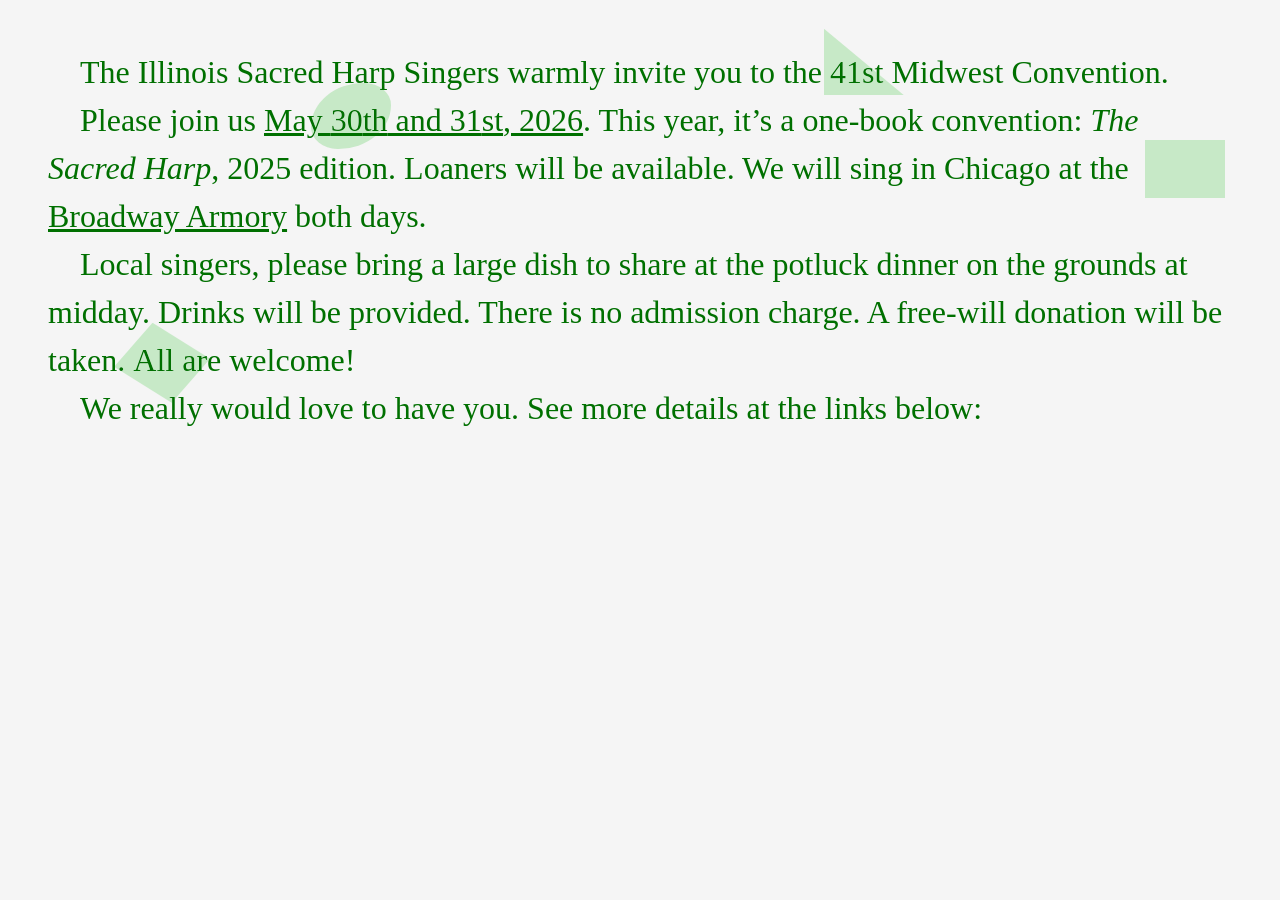
==== home.html @ 85c8061b "init" ====
<!DOCTYPE html>
<html>
<head>
	<meta charset="utf-8">
	<meta name="viewport" content="width=device-width, initial-scale=1">
	<link rel="stylesheet" type="text/css" href="tune.css">
	<title>Home | Midwest Convention</title>
</head>
<body class="inframe">
	<p>The Illinois Sacred Harp Singers warmly invite you to the <span class="fa" style="animation-delay:1s">41<sup>st</sup> Midwest Convention</span>.</p>
	<p>Please join us <a href="schedule.html">May <span class="sol" style="animation-delay:2s">30<sup>th</sup></span> and 31<sup>st</sup>, 2026</a>. This year, it’s a one-book convention: <em>The Sacred Harp</em>, 2025 edition. Loaners will be available. We will sing in Chicago at the <a href="venue.html" class="la" style="animation-delay:3s">Broadway Armory</a> both days.</p>
	<p>Local singers, please bring a large dish to share at the potluck dinner on the grounds at midday. Drinks will be provided. There is no admission charge. A free-will donation will be taken. <span class="mi" style="animation-delay:4s">All are welcome!</span> </p>
	<p>We really would love to have you. See more details at the links below:</p>
</body>
</html>
---- tune.css ----
@font-face {
    font-family: 'Libertinus Serif';
    src: local('Libertinus Serif Italic'), local('LibertinusSerif-Italic'), local('Linux Libertine Italic'),
        url('assets/subset-LibertinusSerif-Italic.woff2') format('woff2'),
        url('assets/subset-LibertinusSerif-Italic.woff') format('woff');
    font-weight: normal;
    font-style: italic;
    font-display: optional;
}

@font-face {
    font-family: 'Libertinus Serif';
    src: local('Libertinus Serif Regular'), local('LibertinusSerif-Regular'), local('Linux Libertine Regular'),
        url('assets/subset-LibertinusSerif-Regular.woff2') format('woff2'),
        url('assets/subset-LibertinusSerif-Regular.woff') format('woff');
    font-weight: normal;
    font-style: normal;
    font-display: optional;
}

*, *::before, *::after {
	box-sizing: border-box;
}
html {
	color: #007000;
	--color: color-mix(in lab, #99de99, transparent);
	--b: 2px;
	font-size: 100%;
	font-family: "Libertinus Serif", Palatino, Georgia, 'Times New Roman', Times, serif;
	background-color: #9bbe9b;
	font-feature-settings: "onum" on;
	line-height: 1.5;
	/*background: url('./convention2025.jpeg') center/cover no-repeat fixed;*/
}
body {
	margin: 0 auto;
	max-width: 20in;
	background-color: #9bbe9bdd;
	padding: .5em;
	font-size: clamp(1.5rem, 1.6vw + 1rem, 2rem);
	min-height: 100vh;
	
	/*font-size: 2rem;*/

	&.inframe {
		padding: clamp(1.5rem, 5vw, 3rem);
		background: whitesmoke;
	}
}
header {
	max-width: 10in;
	text-align: center;
	color: white;
	margin: .5em auto;

	a:focus, span:hover {
		--color: #a6dba6;
	}

	:is(.fa, .sol, .la, .mi)::before {
		mix-blend-mode: lighten;
	}

	.fa::before {
		left: -0.3em;
		top: -0.6em;
	}
	.sol::before {
		left: 0.4em;
	}
	.la::before {
		left: -0.3em;
		top: -0.4em;
	}
	.mi::before {
		left: -0.6em;
		top: -0.9em;
	}

}
iframe {
	display: block;
	background: #C8E8C8;
	border: none;
	border-top: var(--b) solid currentColor;
	width: 100%;
	max-width: 10in;
	height: 7in;
	max-height: 90lvh;
	margin: .5em auto;
	border-bottom: 1px solid color-mix(in lab, #65c065, transparent);
}
sup {
	vertical-align: baseline;
	font-size: 1em;
	font-feature-settings: "sups" on;
}
nav {
	max-width: 10in;
	margin: .5em auto;
	display: flex;
	flex-wrap: wrap;
	gap: .5em;

	a {
		padding: .5em;
		flex: 1 0 5em;
		text-align: center;
		transition: 1s background ease;
		overflow: hidden;
		background: whitesmoke;
		border-bottom: var(--b) solid currentColor;
		/*font-feature-settings: "smcp" on;*/

		&:hover, &:focus {
			background: color-mix(in lab, #99de99, whitesmoke);
		}

		& + & {
			/*border-left: 1px solid white;*/
		}

		&:is(.fa, .sol, .la, .mi)::before {
			width: 50%;
		}
	}
}
p {
	text-indent: 1em;
	margin: 0;
}
a, a:visited {
	color: inherit;
}
a:hover, a:focus, span:hover, h1:hover {
	--color: color-mix(in lab, #47bd47, transparent);
}

h1 {
	margin: 0;
	font-size: 1em;
	font-weight: normal;
}
.inframe h1 {
	padding-left: 1em;
	/*font-feature-settings: "smcp" on;*/
	font-size: 1.5em;
}

.fa, .sol, .la, .mi {
	position: relative;
}
:is(.fa, .sol, .la, .mi)::before {
	content: '';
	position: absolute;
	left: -0.6em;
	width: 5ch;
	top: -0.6em;
	aspect-ratio: 1.2;
	pointer-events: none;
	mix-blend-mode: darken;
	opacity: 0;
	transition: 500ms ease background;
	animation: 1s opacity-in forwards;
	animation-delay: inherit;
}

.fa::before {
	background: var(--color);
	clip-path: polygon(0 100%,0 0,100% 100%,0 100%,var(--b) calc(100% - var(--b)),calc(100% - var(--b)/tan(19deg)) calc(100% - var(--b)),var(--b) calc(var(--b)/tan(24deg)),var(--b) calc(100% - var(--b)));
	clip-path: polygon(0 100%,0 0,100% 100%,0 100%);
	left: -0.2em;
	top: -0.8em;
	/*animation-delay: 1s;*/
}
.sol::before {
	/*border: var(--b) solid var(--color);*/
	border-radius: 100% 50%;
	background: var(--color);
	/*animation-delay: 2s;*/
}
.la::before {
	/*border: var(--b) solid var(--color);*/
	background: var(--color);
	left: 0.5em;
	top: -0.3em;
	aspect-ratio: 1.4;
	/*animation-delay: 3s;*/
}
.mi::before {
	width: 6ch;
	background: var(--color);
	clip-path: polygon(40% 0,100% 45%,60% 100%,0 55%,40% 0, 40% var(--b), var(--b) 55%, 60% calc(100% - var(--b)), calc(100% - var(--b)) 45%, 40% var(--b) );
	clip-path: polygon(40% 0,100% 45%,60% 100%,0 55%,40% 0);
	/*animation-delay: 4s;*/
}

@keyframes opacity-in {
	from {
		opacity: 0;
	}
	to {
		opacity: 1;
	}
}

dl {
	margin: 0;
}
dt, .inframe h1 {
	color: #3a7b3a;
}
dt {
	margin-top: 1em;
	font-style: italic;
}
dd {
	margin-left: .25em;
	margin-block: .25em .5em;
	padding-left: .5em;
	border-left: .25em solid var(--color);

	&.day {
		border-color: color-mix(in lab, #47bd47, transparent);
	}
}

aside {
	font-size: 0.75em;
	text-indent: 0;
	margin: .5em .5em .5em 1.5em;
	max-width: 5in;
	background: #dfebdf;
	line-height: 1.2;
	padding: 0.5em;
	border-bottom: 1px solid color-mix(in lab, #65c065, transparent);
}

footer {
	padding: 1em 1.5em;
	max-width: 10in;
	margin-inline: auto;
	color: #dfebdf;
	background: #537f53;
	font-size: 1rem;

	h2 {
		margin: 0 0 1rem;
		font-weight: normal;
		font-size: 1.5rem;
		text-align: center;
	}
	ul {
		list-style: none;
		padding: 0;
		margin: 0;
		columns: auto 16rem;
		column-gap: 3rem;
		/*display: flex;*/
		/*gap: 3rem;*/
		/*flex-wrap: wrap;*/
		/*justify-content: space-between;*/
	}
	li {
		/*background: linear-gradient(transparent 58%, #9bbe9b 58% 62%, transparent 62%);*/
		display: flex;
		justify-content: space-between;
		gap: 1em;
		line-height: 1.2;
		break-inside: avoid-column;
		/*text-align: center;*/
	}
	li + li {
		margin-top: 1ch;
	}
	li span {
		/*display: block;*/
		/*background: #537f53;*/
		/*padding-right: 1ch;*/
		text-wrap: balance;
	}
	li span + span {
		/*padding-right: 0;*/
		/*padding-left: 1ch;*/
		text-align: right;
	}
}
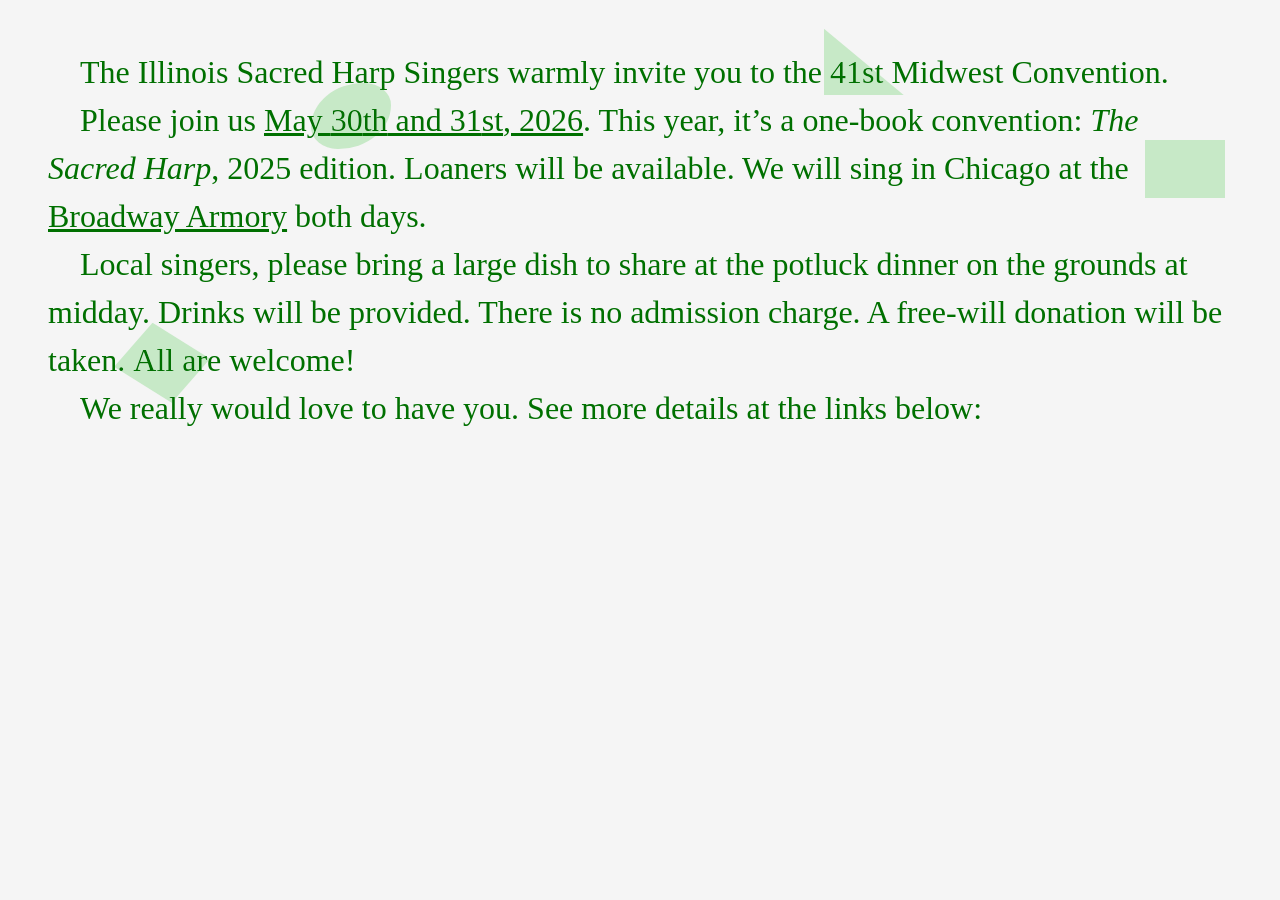
==== commit 1a828ae8: "add venues page with placeholders" ====
--- a/home.html
+++ b/home.html
@@ -8,7 +8,7 @@
 </head>
 <body class="inframe">
 	<p>The Illinois Sacred Harp Singers warmly invite you to the <span class="fa" style="animation-delay:1s">41<sup>st</sup> Midwest Convention</span>.</p>
-	<p>Please join us <a href="schedule.html">May <span class="sol" style="animation-delay:2s">30<sup>th</sup></span> and 31<sup>st</sup>, 2026</a>. This year, it’s a one-book convention: <em>The Sacred Harp</em>, 2025 edition. Loaners will be available. We will sing in Chicago at the <a href="venue.html" class="la" style="animation-delay:3s">Broadway Armory</a> both days.</p>
+	<p>Please join us <a href="schedule.html">May <span class="sol" style="animation-delay:2s">30<sup>th</sup></span> and 31<sup>st</sup>, 2026</a>. This year, it’s a one-book convention: <em>The Sacred Harp</em>, 2025 edition. Loaners will be available. We will sing in Chicago at the <a href="venues.html" class="la" style="animation-delay:3s">Broadway Armory</a> both days.</p>
 	<p>Local singers, please bring a large dish to share at the potluck dinner on the grounds at midday. Drinks will be provided. There is no admission charge. A free-will donation will be taken. <span class="mi" style="animation-delay:4s">All are welcome!</span> </p>
 	<p>We really would love to have you. See more details at the links below:</p>
 </body>
--- a/tune.css
+++ b/tune.css
@@ -1,21 +1,17 @@
 @font-face {
-    font-family: 'Libertinus Serif';
-    src: local('Libertinus Serif Italic'), local('LibertinusSerif-Italic'), local('Linux Libertine Italic'),
-        url('assets/subset-LibertinusSerif-Italic.woff2') format('woff2'),
-        url('assets/subset-LibertinusSerif-Italic.woff') format('woff');
+    font-family: 'Shape Libertine';
+    src: url('assets/ShapeLibertine-Italic.woff2') format('woff2');
     font-weight: normal;
     font-style: italic;
-    font-display: optional;
+    font-display: swap;
 }
 
 @font-face {
-    font-family: 'Libertinus Serif';
-    src: local('Libertinus Serif Regular'), local('LibertinusSerif-Regular'), local('Linux Libertine Regular'),
-        url('assets/subset-LibertinusSerif-Regular.woff2') format('woff2'),
-        url('assets/subset-LibertinusSerif-Regular.woff') format('woff');
+    font-family: 'Shape Libertine';
+    src: url('assets/ShapeLibertine.woff2') format('woff2');
     font-weight: normal;
     font-style: normal;
-    font-display: optional;
+    font-display: swap;
 }
 
 *, *::before, *::after {
@@ -26,16 +22,15 @@
 	--color: color-mix(in lab, #99de99, transparent);
 	--b: 2px;
 	font-size: 100%;
-	font-family: "Libertinus Serif", Palatino, Georgia, 'Times New Roman', Times, serif;
-	background-color: #9bbe9b;
-	font-feature-settings: "onum" on;
+	font-family: "Shape Libertine", Linux Libertine, Libertinus, Palatino, Georgia, 'Times New Roman', Times, serif;
+	background-color: #5c955c;
+	font-feature-settings: "onum" on, "liga" on, "shps" on;
 	line-height: 1.5;
 	/*background: url('./convention2025.jpeg') center/cover no-repeat fixed;*/
 }
 body {
 	margin: 0 auto;
 	max-width: 20in;
-	background-color: #9bbe9bdd;
 	padding: .5em;
 	font-size: clamp(1.5rem, 1.6vw + 1rem, 2rem);
 	min-height: 100vh;
@@ -52,9 +47,10 @@
 	text-align: center;
 	color: white;
 	margin: .5em auto;
+	--color: color-mix(in lab, #99de99, transparent 70%);
 
 	a:focus, span:hover {
-		--color: #a6dba6;
+		--color: color-mix(in lab, #99de99, transparent 30%);
 	}
 
 	:is(.fa, .sol, .la, .mi)::before {
@@ -103,8 +99,8 @@
 	gap: .5em;
 
 	a {
-		padding: .5em;
-		flex: 1 0 5em;
+		padding: .75em;
+		flex: 1 0 6em;
 		text-align: center;
 		transition: 1s background ease;
 		overflow: hidden;
@@ -116,10 +112,6 @@
 			background: color-mix(in lab, #99de99, whitesmoke);
 		}
 
-		& + & {
-			/*border-left: 1px solid white;*/
-		}
-
 		&:is(.fa, .sol, .la, .mi)::before {
 			width: 50%;
 		}
@@ -140,11 +132,67 @@
 	margin: 0;
 	font-size: 1em;
 	font-weight: normal;
+
+	&.la::before {
+		left: -0.2em;
+	}
 }
 .inframe h1 {
 	padding-left: 1em;
 	/*font-feature-settings: "smcp" on;*/
 	font-size: 1.5em;
+}
+h2 {
+	margin: 0 0 1rem;
+	font-weight: normal;
+	font-size: 1.5em;
+	line-height: 1;
+}
+
+hgroup {
+	margin-top: 2em;
+	display: grid;
+	grid-template-columns: auto;
+	gap: .5em 1.5em;
+
+	h2 {
+		margin: 0;
+	}
+}
+figure {
+	margin: 0;
+	position: relative;
+	grid-row: 1 / 3;
+	height: 100%;
+	img {
+		width: 100%;
+		max-width: 10em;
+		display: block;
+		border: 1px solid color-mix(in lab, #47bd47, transparent);;
+		height: 100%;
+		object-fit: cover;
+	}
+}
+figcaption {
+	position: absolute;
+	inset: 0;
+	line-height: 1.2;
+	font-size: .75em;
+	background: #245c24ba;
+	color: #dfebdf;
+	padding: .5em;
+	opacity: 0;
+	transition: 1s ease opacity;
+
+	figure:hover &, figure:focus & {
+		opacity: 1;
+	}
+}
+
+@media (min-width: 36rem) {
+	hgroup {
+		grid-template-columns: max-content auto;
+	}
 }
 
 .fa, .sol, .la, .mi {
@@ -208,7 +256,7 @@
 	margin: 0;
 }
 dt, .inframe h1 {
-	color: #3a7b3a;
+	/*color: #3a7b3a;*/
 }
 dt {
 	margin-top: 1em;
@@ -223,6 +271,20 @@
 	&.day {
 		border-color: color-mix(in lab, #47bd47, transparent);
 	}
+}
+dl ul {
+	font-size: .75em;
+	list-style: none;
+}
+
+address {
+	background: #dfebdf;
+	width: max-content;
+	padding: 0.5em;
+	border-bottom: 1px solid var(--color);
+	margin-inline: -0.3em;
+	font-style: normal;
+	line-height: 1.2;
 }
 
 aside {
@@ -237,7 +299,7 @@
 }
 
 footer {
-	padding: 1em 1.5em;
+	padding: 1em clamp(1.5rem, 5vw, 3rem);
 	max-width: 10in;
 	margin-inline: auto;
 	color: #dfebdf;
@@ -245,43 +307,39 @@
 	font-size: 1rem;
 
 	h2 {
-		margin: 0 0 1rem;
-		font-weight: normal;
-		font-size: 1.5rem;
+		/*margin: 0 0 1rem;*/
+		/*font-weight: normal;*/
+		font-size: 1.5em;
 		text-align: center;
+	}
+	h3 {
+		font-size: 1em;
+		font-weight: bolder;
+		margin: 0;
 	}
 	ul {
 		list-style: none;
 		padding: 0;
 		margin: 0;
-		columns: auto 16rem;
-		column-gap: 3rem;
-		/*display: flex;*/
-		/*gap: 3rem;*/
-		/*flex-wrap: wrap;*/
-		/*justify-content: space-between;*/
+		display: flex;
+		gap: 1.5em 3em;
+		flex-wrap: wrap;
+		justify-content: space-around;
+		margin-top: 1.5em;
 	}
 	li {
-		/*background: linear-gradient(transparent 58%, #9bbe9b 58% 62%, transparent 62%);*/
-		display: flex;
-		justify-content: space-between;
-		gap: 1em;
 		line-height: 1.2;
-		break-inside: avoid-column;
-		/*text-align: center;*/
-	}
-	li + li {
-		margin-top: 1ch;
-	}
-	li span {
-		/*display: block;*/
-		/*background: #537f53;*/
-		/*padding-right: 1ch;*/
-		text-wrap: balance;
-	}
-	li span + span {
-		/*padding-right: 0;*/
-		/*padding-left: 1ch;*/
-		text-align: right;
+		text-align: center;
+		flex: 1 0 8em;
+
+		span {
+			display: block;
+		}
+	}
+
+	p {
+		text-indent: 0;
+		margin: 2em auto 1em;
+		max-width: 25em;
 	}
 }
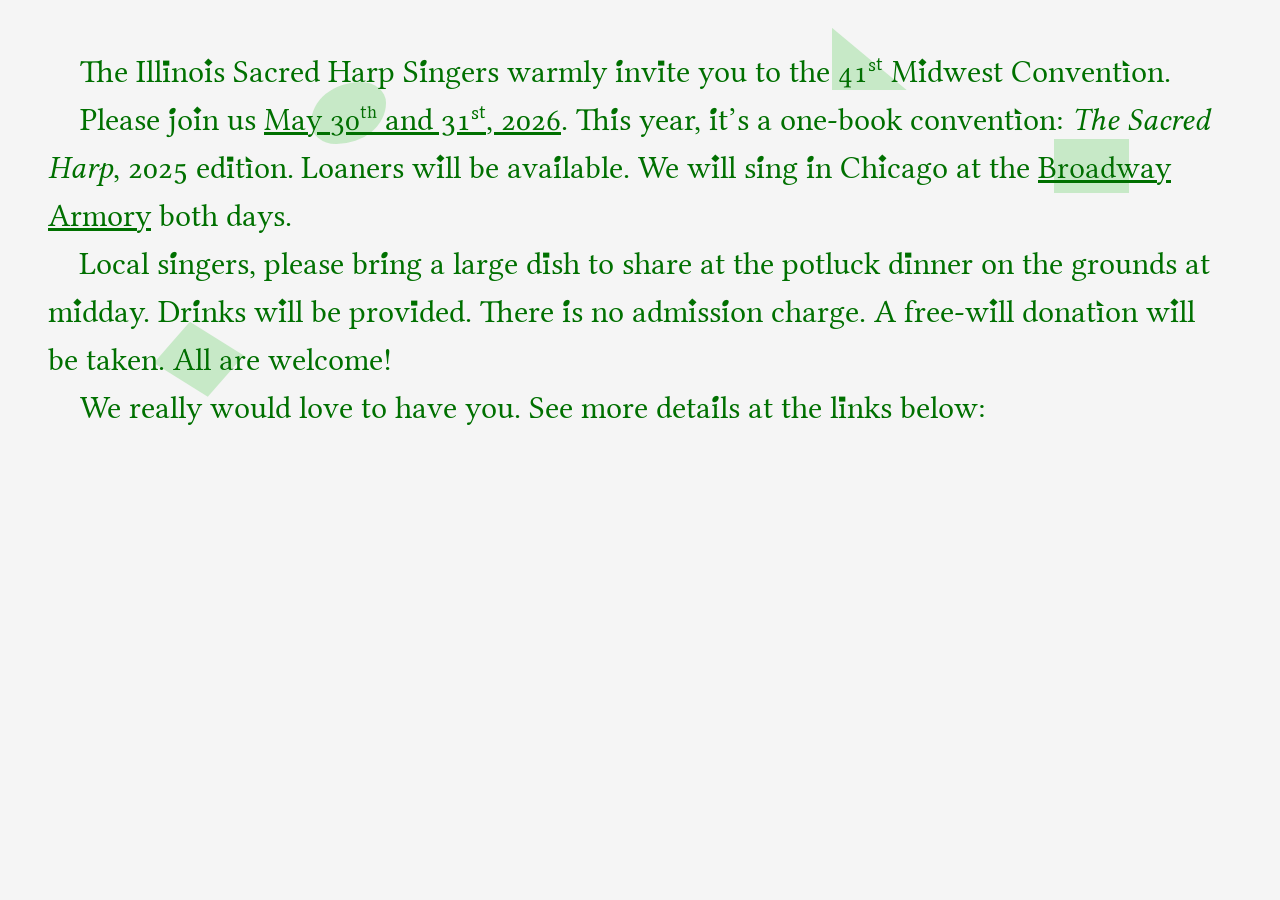
==== commit 9df619a3: "minify 4 u" ====
--- a/home.html
+++ b/home.html
@@ -3,7 +3,7 @@
 <head>
 	<meta charset="utf-8">
 	<meta name="viewport" content="width=device-width, initial-scale=1">
-	<link rel="stylesheet" type="text/css" href="tune.css">
+	<link rel="stylesheet" type="text/css" href="dist.css">
 	<title>Home | Midwest Convention</title>
 </head>
 <body class="inframe">
--- a/dist.css
+++ b/dist.css
@@ -0,0 +1,418 @@
+@font-face {
+  font-family: Shape Libertine;
+  src: url("assets/ShapeLibertine.woff2") format("woff2");
+  font-weight: normal;
+  font-style: normal;
+  font-display: swap;
+}
+
+@font-face {
+  font-family: Shape Libertine;
+  src: url("assets/subset-LibertinusSerif-Italic.woff2") format("woff2");
+  font-weight: normal;
+  font-style: italic;
+  font-display: swap;
+}
+
+@font-face {
+  font-family: Shape Libertine;
+  src: url("assets/subset-LibertinusSerif-Bold.woff2") format("woff2");
+  font-weight: 600;
+  font-style: normal;
+  font-display: swap;
+}
+
+*, :before, :after {
+  box-sizing: border-box;
+}
+
+html {
+  color: #007000;
+  --color: #99de9980;
+  --b: 2px;
+  font-feature-settings: "onum" on, "liga" on, "shps" on;
+  background-color: #5c955c;
+  font-family: Shape Libertine, Linux Libertine, Libertinus, Palatino, Georgia, Times New Roman, Times, serif;
+  font-size: 100%;
+  line-height: 1.5;
+}
+
+@supports (color: lab(0% 0 0)) {
+  html {
+    --color: lab(82.5849% -32.6152 26.7804 / .5);
+  }
+}
+
+body {
+  max-width: 20in;
+  min-height: 100vh;
+  margin: 0 auto;
+  padding: .5em;
+  font-size: clamp(1.5rem, 1.6vw + 1rem, 2rem);
+}
+
+body.inframe {
+  background: #f5f5f5;
+  padding: clamp(1.5rem, 5vw, 3rem);
+}
+
+header {
+  text-align: center;
+  color: #fff;
+  --color: #99de994d;
+  max-width: 10in;
+  margin: .5em auto;
+}
+
+@supports (color: lab(0% 0 0)) {
+  header {
+    --color: lab(82.5849% -32.6152 26.7804 / .3);
+  }
+}
+
+header a {
+  text-decoration: none;
+}
+
+header h1:hover {
+  --color: #99de994d;
+}
+
+@supports (color: lab(0% 0 0)) {
+  header h1:hover {
+    --color: lab(82.5849% -32.6152 26.7804 / .3);
+  }
+}
+
+header a:focus, header span:hover {
+  --color: #99de99b3;
+}
+
+@supports (color: lab(0% 0 0)) {
+  header a:focus, header span:hover {
+    --color: lab(82.5849% -32.6152 26.7804 / .7);
+  }
+}
+
+header :is(.fa, .sol, .la, .mi):before {
+  mix-blend-mode: lighten;
+}
+
+header .fa:before {
+  top: -.6em;
+  left: -.3em;
+}
+
+header .sol:before {
+  left: .4em;
+}
+
+header .la:before {
+  top: -.4em;
+  left: -.3em;
+}
+
+header .mi:before {
+  top: -.9em;
+  left: -.6em;
+}
+
+iframe {
+  border: none;
+  border-top: var(--b) solid currentColor;
+  background: #c8e8c8;
+  border-bottom: 1px solid lab(70.5057% -42.4115 36.8872 / .5);
+  width: 100%;
+  max-width: 10in;
+  height: 7in;
+  max-height: 90lvh;
+  margin: .5em auto;
+  display: block;
+}
+
+sup {
+  vertical-align: baseline;
+  font-feature-settings: "sups" on;
+  font-size: 1em;
+}
+
+nav {
+  flex-wrap: wrap;
+  gap: .5em;
+  max-width: 10in;
+  margin: .5em auto;
+  display: flex;
+}
+
+nav a {
+  text-align: center;
+  border-bottom: var(--b) solid currentColor;
+  background: #f5f5f5;
+  flex: 1 0 6em;
+  padding: .75em;
+  transition: background 1s;
+  overflow: hidden;
+}
+
+nav a:hover, nav a:focus {
+  background: #c8eac7;
+  background: lab(89.5612% -16.3076 13.3902);
+}
+
+nav a:is(.fa, .sol, .la, .mi):before {
+  width: 50%;
+}
+
+p {
+  text-indent: 1em;
+  margin: 0;
+}
+
+a, a:visited {
+  color: inherit;
+}
+
+:is(a, span, h1):is(:focus, :hover) {
+  --color: #47bd4780;
+}
+
+@supports (color: lab(0% 0 0)) {
+  :is(a, span, h1):is(:focus, :hover) {
+    --color: lab(68.2154% -51.8018 47.8075 / .5);
+  }
+}
+
+h1 {
+  margin: 0;
+  font-size: 1em;
+  font-weight: normal;
+}
+
+h1.la:before {
+  left: -.2em;
+}
+
+.inframe h1 {
+  padding-left: 1em;
+  font-size: 1.5em;
+}
+
+h2 {
+  margin: 0 0 1rem;
+  font-size: 1.5em;
+  font-weight: normal;
+  line-height: 1;
+}
+
+hgroup {
+  grid-template-columns: auto;
+  gap: .5em 1.5em;
+  margin-top: 2em;
+  display: grid;
+}
+
+hgroup h2 {
+  margin: 0;
+}
+
+figure {
+  grid-row: 1 / 3;
+  height: 100%;
+  margin: 0;
+  position: relative;
+}
+
+figure img {
+  object-fit: cover;
+  border: 1px solid #47bd4780;
+  border: 1px solid lab(68.2154% -51.8018 47.8075 / .5);
+  width: 100%;
+  max-width: 10em;
+  height: 100%;
+  display: block;
+}
+
+figcaption {
+  color: #dfebdf;
+  opacity: 0;
+  background: #245c24ba;
+  padding: .5em;
+  font-size: .75em;
+  line-height: 1.2;
+  transition: opacity 1s;
+  position: absolute;
+  inset: 0;
+}
+
+figure:hover :is(figcaption), figure:focus :is(figcaption) {
+  opacity: 1;
+}
+
+@media (min-width: 36rem) {
+  hgroup {
+    grid-template-columns: max-content auto;
+  }
+}
+
+.fa, .sol, .la, .mi {
+  position: relative;
+}
+
+:is(.fa, .sol, .la, .mi):before {
+  content: "";
+  aspect-ratio: 1.2;
+  pointer-events: none;
+  mix-blend-mode: darken;
+  opacity: 0;
+  width: 5ch;
+  animation: 1s forwards opacity-in;
+  animation-delay: inherit;
+  transition: background .5s;
+  position: absolute;
+  top: -.6em;
+  left: -.6em;
+}
+
+.fa:before {
+  background: var(--color);
+  clip-path: polygon(0 100%,0 0,100% 100%,0 100%,var(--b) calc(100% - var(--b)),calc(100% - var(--b)/tan(19deg)) calc(100% - var(--b)),var(--b) calc(var(--b)/tan(24deg)),var(--b) calc(100% - var(--b)));
+  clip-path: polygon(0 100%, 0 0, 100% 100%, 0 100%);
+  top: -.8em;
+  left: -.2em;
+}
+
+.sol:before {
+  background: var(--color);
+  border-radius: 100% 50%;
+}
+
+.la:before {
+  background: var(--color);
+  aspect-ratio: 1.4;
+  top: -.3em;
+  left: .5em;
+}
+
+.mi:before {
+  background: var(--color);
+  width: 6ch;
+  clip-path: polygon(40% 0,100% 45%,60% 100%,0 55%,40% 0, 40% var(--b), var(--b) 55%, 60% calc(100% - var(--b)), calc(100% - var(--b)) 45%, 40% var(--b));
+  clip-path: polygon(40% 0, 100% 45%, 60% 100%, 0 55%, 40% 0);
+}
+
+@keyframes opacity-in {
+  from {
+    opacity: 0;
+  }
+
+  to {
+    opacity: 1;
+  }
+}
+
+dl {
+  margin: 0;
+}
+
+dt {
+  margin-top: 1em;
+  font-style: italic;
+}
+
+dd {
+  margin-left: .25em;
+  border-left: .25em solid var(--color);
+  margin-block: .25em .5em;
+  padding-left: .5em;
+}
+
+dd.day {
+  border-color: #47bd4780;
+  border-color: lab(68.2154% -51.8018 47.8075 / .5);
+}
+
+dl ul {
+  font-size: .75em;
+  list-style: none;
+}
+
+address {
+  border-bottom: 1px solid var(--color);
+  background: #dfebdf;
+  width: max-content;
+  margin-inline: -.3em;
+  padding: .5em;
+  font-style: normal;
+  line-height: 1.2;
+}
+
+aside {
+  text-indent: 0;
+  background: #dfebdf;
+  border-bottom: 1px solid #65c06580;
+  border-bottom: 1px solid lab(70.5057% -42.4115 36.8872 / .5);
+  max-width: 5in;
+  margin: .5em .5em .5em 1.5em;
+  padding: .5em;
+  font-size: .75em;
+  line-height: 1.2;
+}
+
+footer {
+  color: #dfebdf;
+  background: #537f53;
+  max-width: 10in;
+  margin-inline: auto;
+  padding: 1em clamp(1.5rem, 5vw, 3rem);
+  font-size: 1rem;
+}
+
+footer h2 {
+  text-align: center;
+  font-size: 1.5em;
+}
+
+footer h3 {
+  margin: 0;
+  font-size: 1em;
+  font-weight: bolder;
+}
+
+footer ul {
+  margin: 0;
+  flex-wrap: wrap;
+  justify-content: space-around;
+  gap: 1.5em 3em;
+  margin-top: 1.5em;
+  padding: 0;
+  list-style: none;
+  display: flex;
+}
+
+footer li {
+  text-align: center;
+  flex: 1 0 8em;
+  line-height: 1.2;
+}
+
+footer li span {
+  display: block;
+}
+
+footer p {
+  text-indent: 0;
+  max-width: 25em;
+  margin: 2em auto 1em;
+  position: relative;
+}
+
+footer p:before {
+  content: "?";
+  opacity: .2;
+  font-size: 3em;
+  font-weight: bolder;
+  line-height: 1;
+  position: absolute;
+  top: -.3em;
+  left: -.3em;
+}
